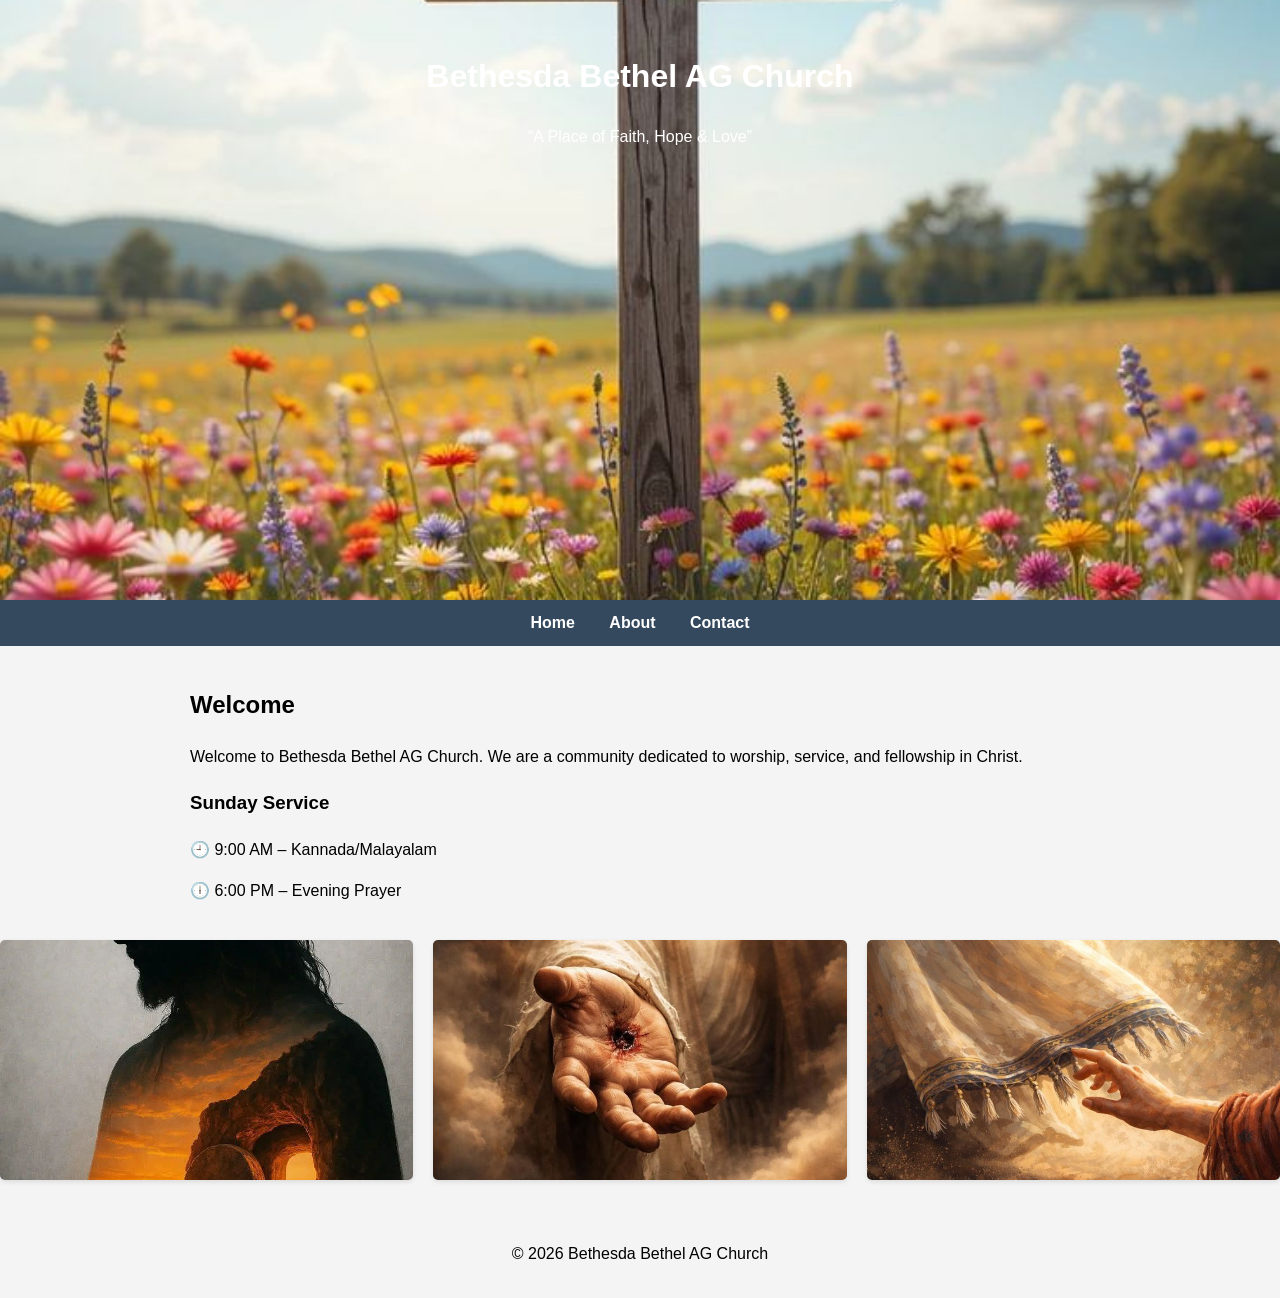
==== index.html @ 81ab68ac "commit" ====
<!DOCTYPE html>
<html lang="en">
<head>
  <meta charset="UTF-8">
  <title>Bethesda Bethel AG Church</title>
  <link rel="stylesheet" href="css/style.css">
</head>
<body>

<header>
  <h1>Bethesda Bethel AG Church</h1>
  <p>“A Place of Faith, Hope & Love”</p>
</header>

<nav>
  <a href="index.html">Home</a>
  <a href="about.html">About</a>
  <a href="contact.html">Contact</a>
</nav>

<section class="content">
  <h2>Welcome</h2>
  <p>
    Welcome to Bethesda Bethel AG Church. We are a community dedicated to worship,
    service, and fellowship in Christ.
  </p>

  <h3>Sunday Service</h3>
  <p>🕘 9:00 AM – Kannada/Malayalam</p>
  <p>🕕 6:00 PM – Evening Prayer</p>
</section>
<section>
    <div class="grid">
        <div class="card img_one"></div>
         <div class="card img_two"></div>
          <div class="card img_three"></div>

    </div>
</section>

<footer>
  <p>© 2026 Bethesda Bethel AG Church</p>
</footer>

</body>
</html>
---- css/style.css ----
body {
  margin: 0;
  font-family: Arial, sans-serif;
  line-height: 1.6;
  background-color: #f4f4f4;
}

header {
  background-image: url("../images/cross.jpg");
  background-size: cover;
  background-position: center;
  background-repeat: no-repeat;
  color: white;
  padding: 30px;
  text-align: center;
  height:60vh;
}

nav {
  background: #34495e;
  text-align: center;
  padding: 10px;
}

nav a {
  color: white;
  margin: 0 15px;
  text-decoration: none;
  font-weight: bold;
}

nav a:hover {
  text-decoration: underline;
}
.grid{
    display: grid;
    grid-template-columns: repeat(3, 1fr);
    gap: 20px;
}
.card{
    background: #f4f4f4;
    padding: 20px;
    border-radius: 5px;
    box-shadow: 0 2px 5px rgba(0,0,0,0.1);
}
.img_one{
    background-image: url("../images/download.jpg");
    background-size: cover;
    background-position: center;
    height: 200px;
}
.img_two{
    background-image: url("../images/download2.jpg");
    background-size: cover;
    background-position: center;
    height: 200px;
}
.img_three{
    background-image: url("../images/download3.jpg");
    background-size: cover;
    background-position: center;
    height: 200px;
}
.content {
  max-width: 900px;
  margin: auto;
  padding: 20px;
}

footer {
  background: #f4f4f4;
  text-align: center;
  padding: 15px;
  margin-top: 30px;
}
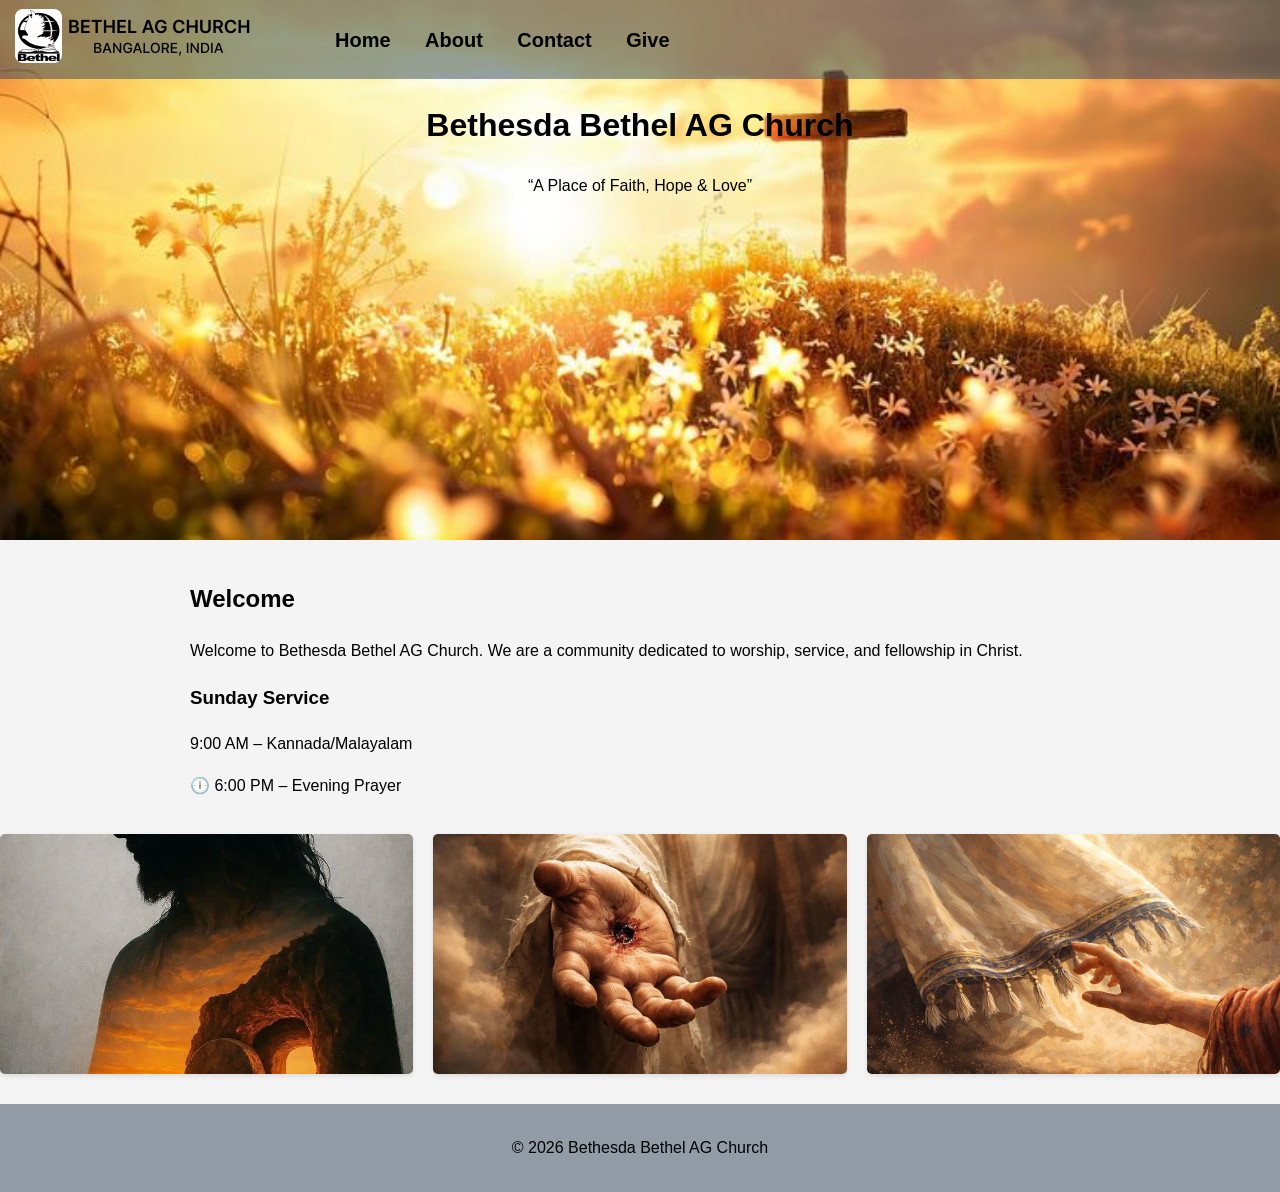
==== commit 7d40c374: "commit" ====
--- a/index.html
+++ b/index.html
@@ -4,19 +4,29 @@
   <meta charset="UTF-8">
   <title>Bethesda Bethel AG Church</title>
   <link rel="stylesheet" href="css/style.css">
+  <link rel="icon" type="image/png" href="./images/logo.png">
 </head>
 <body>
 
 <header>
+  <nav>
+    <div>
+      <img src="./images/icon_bethel.png" alt="iconbethel"/>
+    </div>
+    <div>
+      <a href="index.html">Home</a>
+      <a href="about.html">About</a>
+      <a href="contact.html">Contact</a>  
+      <a href="give.html">Give</a>     
+
+    </div>
+
+</nav>
   <h1>Bethesda Bethel AG Church</h1>
   <p>“A Place of Faith, Hope & Love”</p>
 </header>
 
-<nav>
-  <a href="index.html">Home</a>
-  <a href="about.html">About</a>
-  <a href="contact.html">Contact</a>
-</nav>
+
 
 <section class="content">
   <h2>Welcome</h2>
@@ -26,7 +36,7 @@
   </p>
 
   <h3>Sunday Service</h3>
-  <p>🕘 9:00 AM – Kannada/Malayalam</p>
+  <p> 9:00 AM – Kannada/Malayalam</p>
   <p>🕕 6:00 PM – Evening Prayer</p>
 </section>
 <section>
--- a/css/style.css
+++ b/css/style.css
@@ -6,31 +6,42 @@
 }
 
 header {
-  background-image: url("../images/cross.jpg");
+  background-image: url("../images/Joliecarte_com.jpg");
   background-size: cover;
   background-position: center;
   background-repeat: no-repeat;
-  color: white;
-  padding: 30px;
+  color: black;
   text-align: center;
   height:60vh;
 }
 
 nav {
-  background: #34495e;
-  text-align: center;
-  padding: 10px;
+background: #34495e82;
+    text-align: center;
+    padding: 10px;
+    width: 100%;
+    display: flex;
+    flex-direction: row;
+    justify-content: start;
+    height: 59px;
+    align-items: center;
+    gap:60px
 }
 
-nav a {
-  color: white;
+
+nav a { 
+  color: black;
   margin: 0 15px;
   text-decoration: none;
   font-weight: bold;
+  display: inline-block;
+  transition-duration: 0.8s, 0.8s;
+  font-size: 20px;  
+
 }
 
 nav a:hover {
-  text-decoration: underline;
+ transform: translateY(-12px) scale(1.04);
 }
 .grid{
     display: grid;
@@ -68,8 +79,12 @@
 }
 
 footer {
-  background: #f4f4f4;
+  background: #34495e82;
   text-align: center;
   padding: 15px;
   margin-top: 30px;
 }
+.bank_address{
+  word-wrap: break-word;
+  width:250px
+}
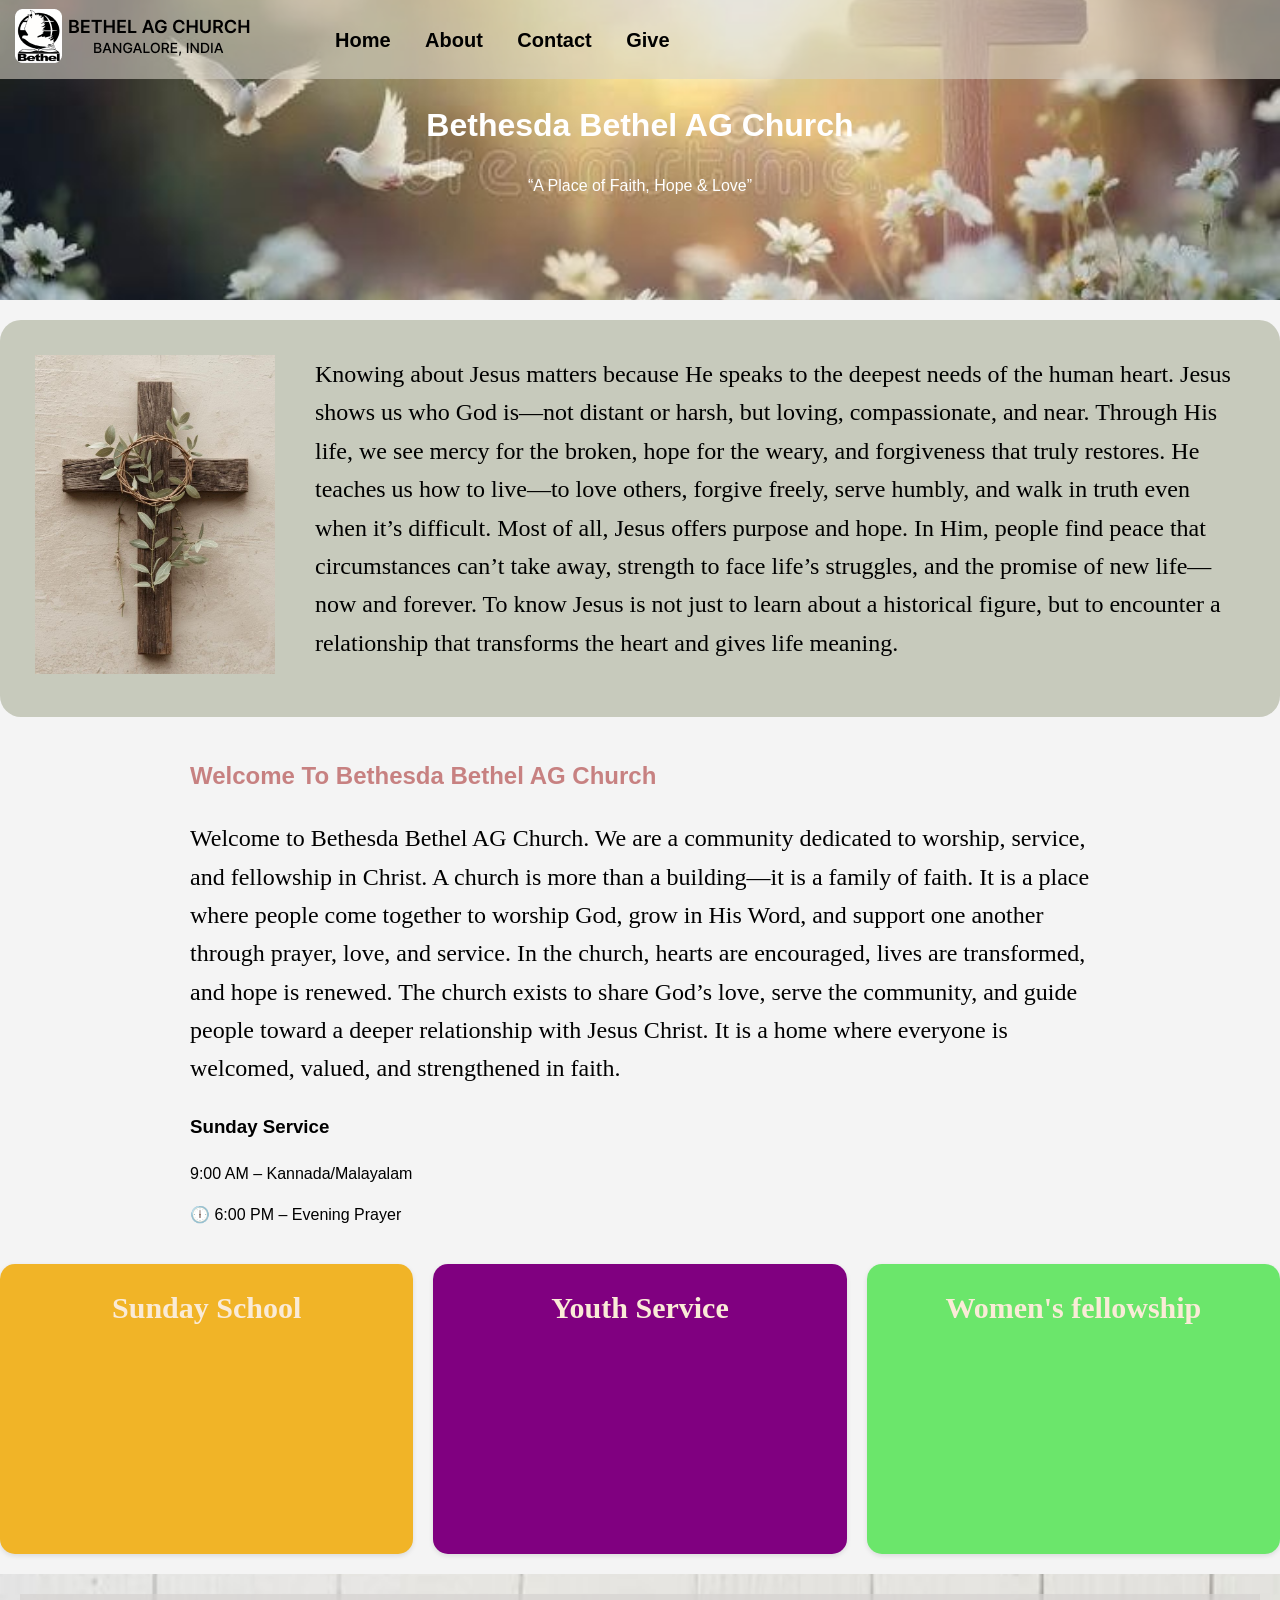
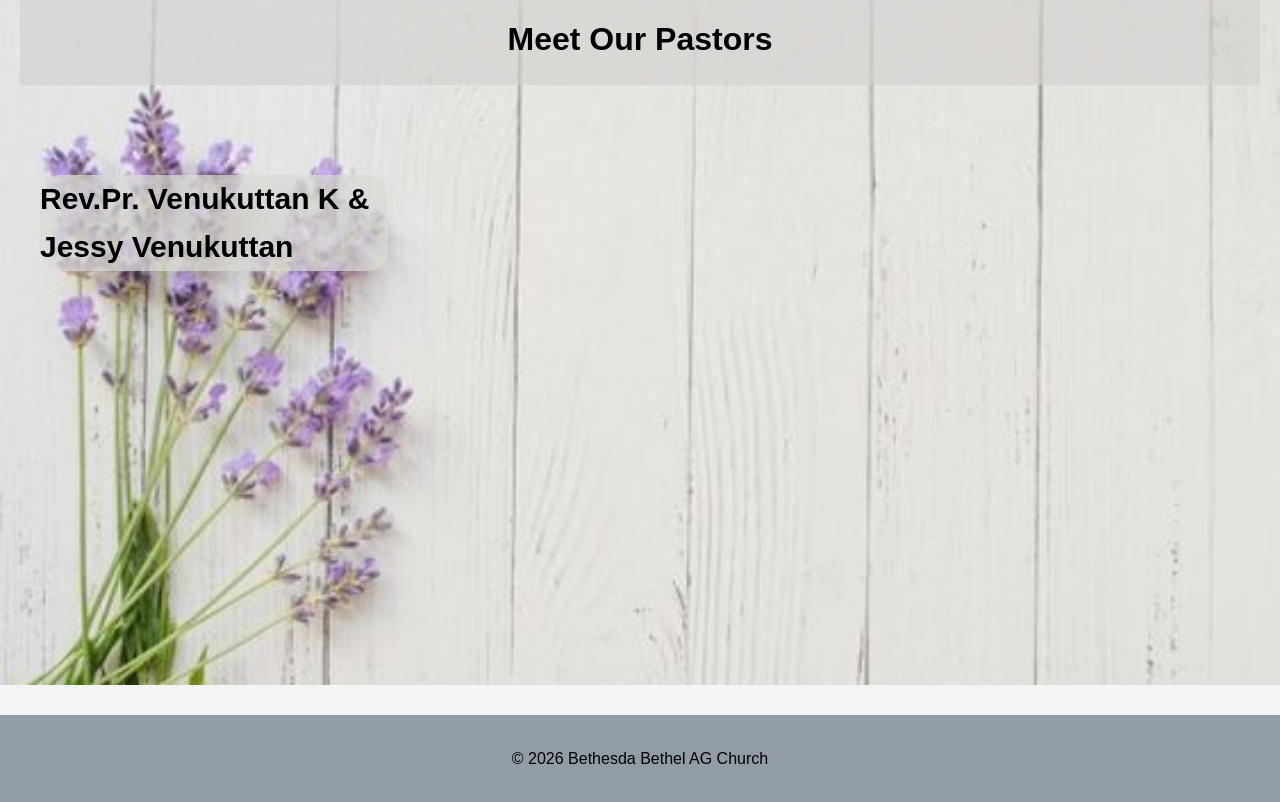
==== commit 70175677: "commit" ====
--- a/index.html
+++ b/index.html
@@ -27,12 +27,33 @@
 </header>
 
 
+  <div class="intro_blk">
+    <div class="intro_">
+          <img src="./images/cross3.jpg">
+    </div>
+    <div class="intro_txt">
+      <p>Knowing about Jesus matters because He speaks to the deepest needs of the human heart.
+  Jesus shows us who God is—not distant or harsh, but loving, compassionate, and near. Through His life, we see mercy for the broken, hope for the weary, and forgiveness that truly restores.
+  He teaches us how to live—to love others, forgive freely, serve humbly, and walk in truth even when it’s difficult.
+  Most of all, Jesus offers purpose and hope. In Him, people find peace that circumstances can’t take away, strength to face life’s struggles, and the promise of new life—now and forever.
+  To know Jesus is not just to learn about a historical figure, but to encounter a relationship that transforms the heart and gives life meaning.</p>
+    </div> 
+  </div>
+<section class="content">
+  <h2 class="welcome_msg">Welcome To Bethesda Bethel AG Church</h2>
+  <!-- <div class="intro_container">
 
-<section class="content">
-  <h2>Welcome</h2>
-  <p>
+  </div> -->
+
+  
+  <p class="church_">
     Welcome to Bethesda Bethel AG Church. We are a community dedicated to worship,
     service, and fellowship in Christ.
+    A church is more than a building—it is a family of faith.
+
+It is a place where people come together to worship God, grow in His Word, and support one another through prayer, love, and service. In the church, hearts are encouraged, lives are transformed, and hope is renewed.
+
+The church exists to share God’s love, serve the community, and guide people toward a deeper relationship with Jesus Christ. It is a home where everyone is welcomed, valued, and strengthened in faith.
   </p>
 
   <h3>Sunday Service</h3>
@@ -41,12 +62,23 @@
 </section>
 <section>
     <div class="grid">
-        <div class="card img_one"></div>
-         <div class="card img_two"></div>
-          <div class="card img_three"></div>
+        <div class="card img_one">Sunday School</div>
+         <div class="card img_two">Youth Service</div>
+          <div class="card img_three">Women's fellowship</div>
 
     </div>
 </section>
+<div class="lead_blk">
+  <h1 class="me_">Meet Our Pastors</h1>
+    <div class="pastors_blk">
+      <p class="name_">Rev.Pr. Venukuttan K & Jessy Venukuttan</p>
+      <p></p>
+    </div>
+      <img/>
+    </div>
+
+  </div>
+</div>
 
 <footer>
   <p>© 2026 Bethesda Bethel AG Church</p>
--- a/css/style.css
+++ b/css/style.css
@@ -6,17 +6,18 @@
 }
 
 header {
-  background-image: url("../images/Joliecarte_com.jpg");
+  background-image: url("../images/header.jpg");
   background-size: cover;
   background-position: center;
   background-repeat: no-repeat;
-  color: black;
+  color: white;
   text-align: center;
   height:60vh;
 }
 
+
 nav {
-background: #34495e82;
+background: #d8d2c694;
     text-align: center;
     padding: 10px;
     width: 100%;
@@ -39,7 +40,24 @@
   font-size: 20px;  
 
 }
-
+.intro_blk{
+  display: flex;
+  gap:40px;
+  padding: 35px;
+    background: #adb29ba1;
+    margin-top: 20px;;
+    border-radius: 21px;
+}
+.intro_ img{
+  max-width: 240px;
+  height:auto
+}
+.intro_txt p{
+padding:0px;
+margin:0px;
+font-size: 24px;
+    font-family: math;
+}
 nav a:hover {
  transform: translateY(-12px) scale(1.04);
 }
@@ -51,26 +69,44 @@
 .card{
     background: #f4f4f4;
     padding: 20px;
-    border-radius: 5px;
+    border-radius: 15px;
     box-shadow: 0 2px 5px rgba(0,0,0,0.1);
 }
 .img_one{
-    background-image: url("../images/download.jpg");
+    background: #f1b427;
     background-size: cover;
     background-position: center;
-    height: 200px;
+    height: 250px;
+      display: flex;
+    justify-content: center;
+    font-size: 30px; 
+    font-weight: bolder;
+        font-family: cursive;
+    color: antiquewhite;
 }
 .img_two{
-    background-image: url("../images/download2.jpg");
+    background: purple;
     background-size: cover;
     background-position: center;
-    height: 200px;
+    height: 250px;
+     display: flex;
+    justify-content: center;
+    font-size: 30px; 
+    font-weight: bolder;
+        font-family: cursive;
+    color: antiquewhite;
 }
 .img_three{
-    background-image: url("../images/download3.jpg");
+    background:#6be66b;
     background-size: cover;
     background-position: center;
-    height: 200px;
+    height: 250px;
+     display: flex;
+    justify-content: center;
+    font-size: 30px; 
+    font-weight: bolder;
+        font-family: cursive;
+    color: antiquewhite;
 }
 .content {
   max-width: 900px;
@@ -88,3 +124,50 @@
   word-wrap: break-word;
   width:250px
 }
+.welcome_msg{
+  color:#a52a2a91;
+}
+.lead_blk{
+background: url('../images/Diseños.jpg');
+display: flex;
+    justify-content: flex-start;
+    flex-direction: column;
+    margin-top: 20px;
+    height: 79vh;
+     background-size: cover;
+  background-position: center;
+  background-repeat: no-repeat;
+
+}
+.lead_blk h1{
+  display: flex;
+    justify-content: center;
+        background: #d4d2cfa6;
+        margin: 20px;
+    padding: 20px;
+}
+.name_{
+  font-size: 20px;
+  font-weight: bolder;
+  font-size: 30px;
+    font-weight: bolder;
+    width: 29%;
+    background: #dbdad6ba;
+    border-radius: 20px;
+}
+.church_{
+  font-size: 24px;
+    font-family: math;
+}
+.pastors_blk{
+  margin:20px;
+  padding:20px
+}
+
+@media  (min-width: 769px) {
+  header{
+        max-height: 300px;
+    height: 100vh;
+    width: 100%;
+  }
+}
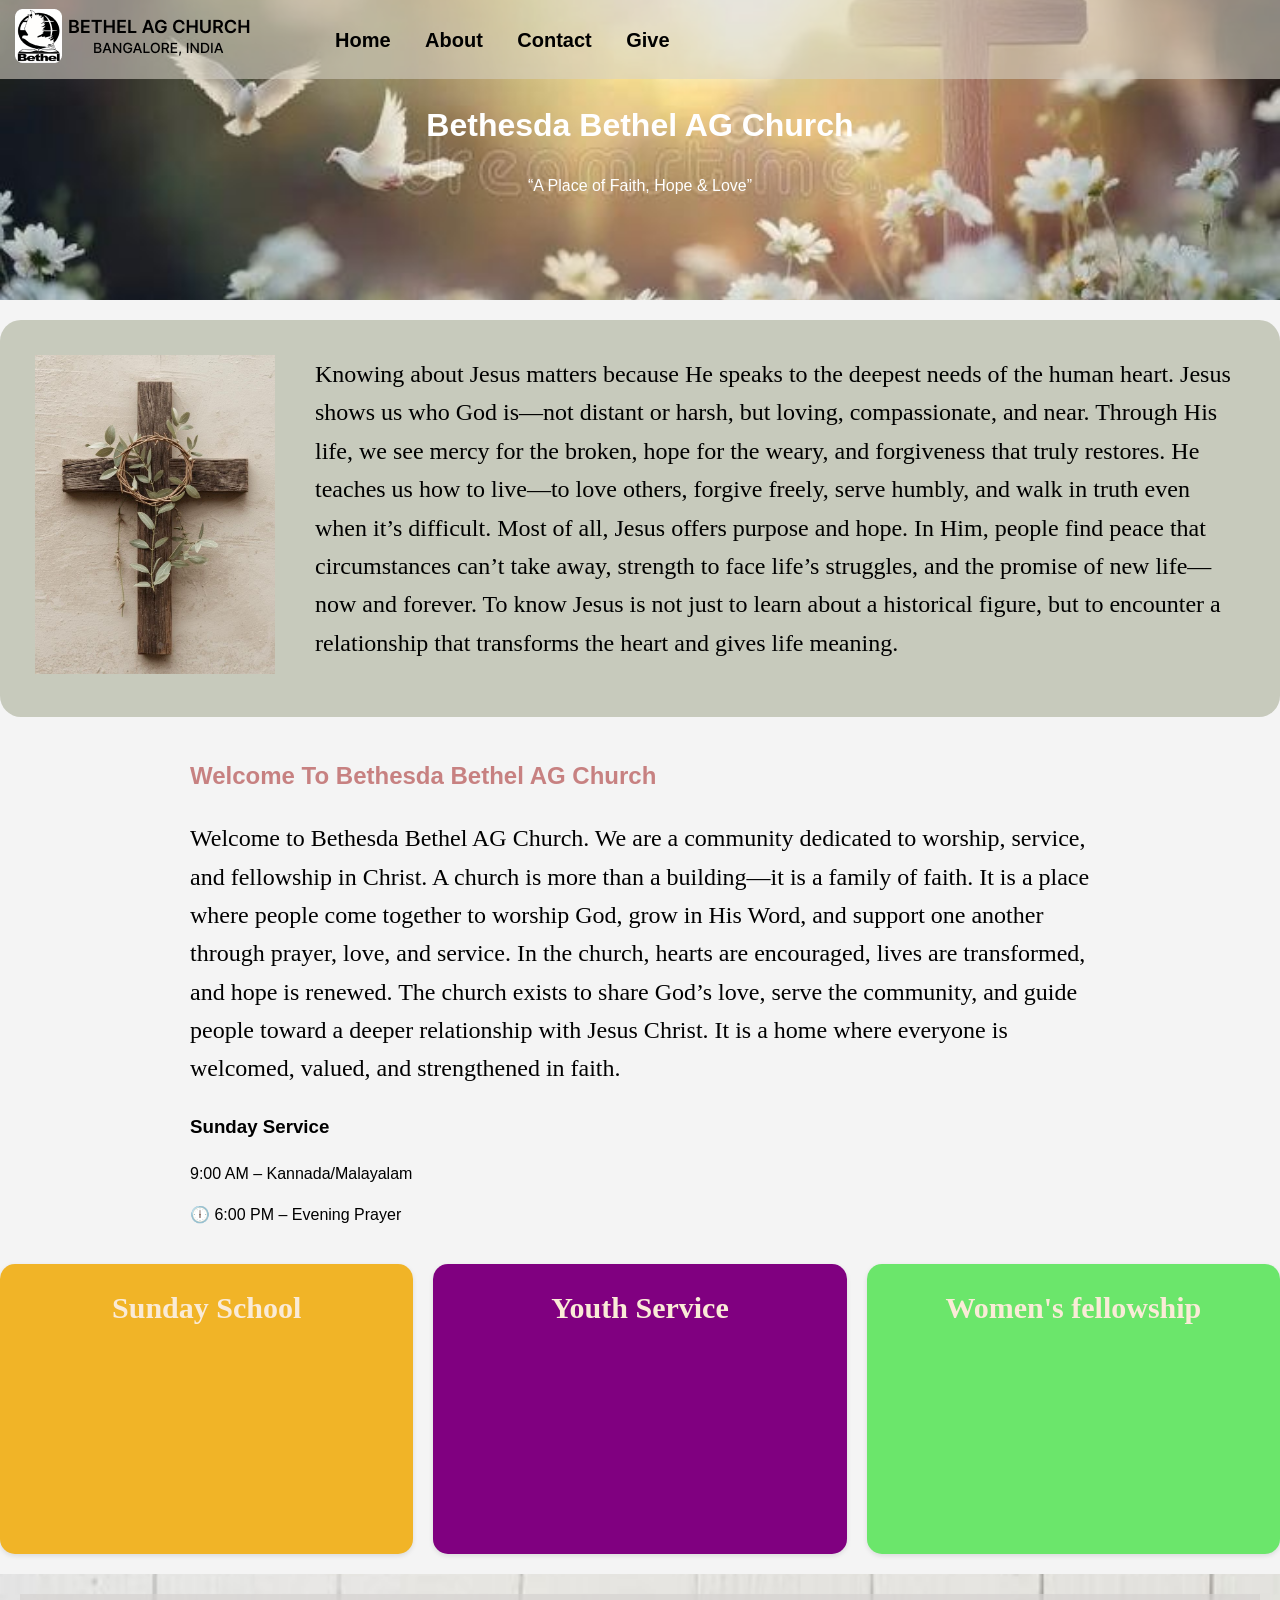
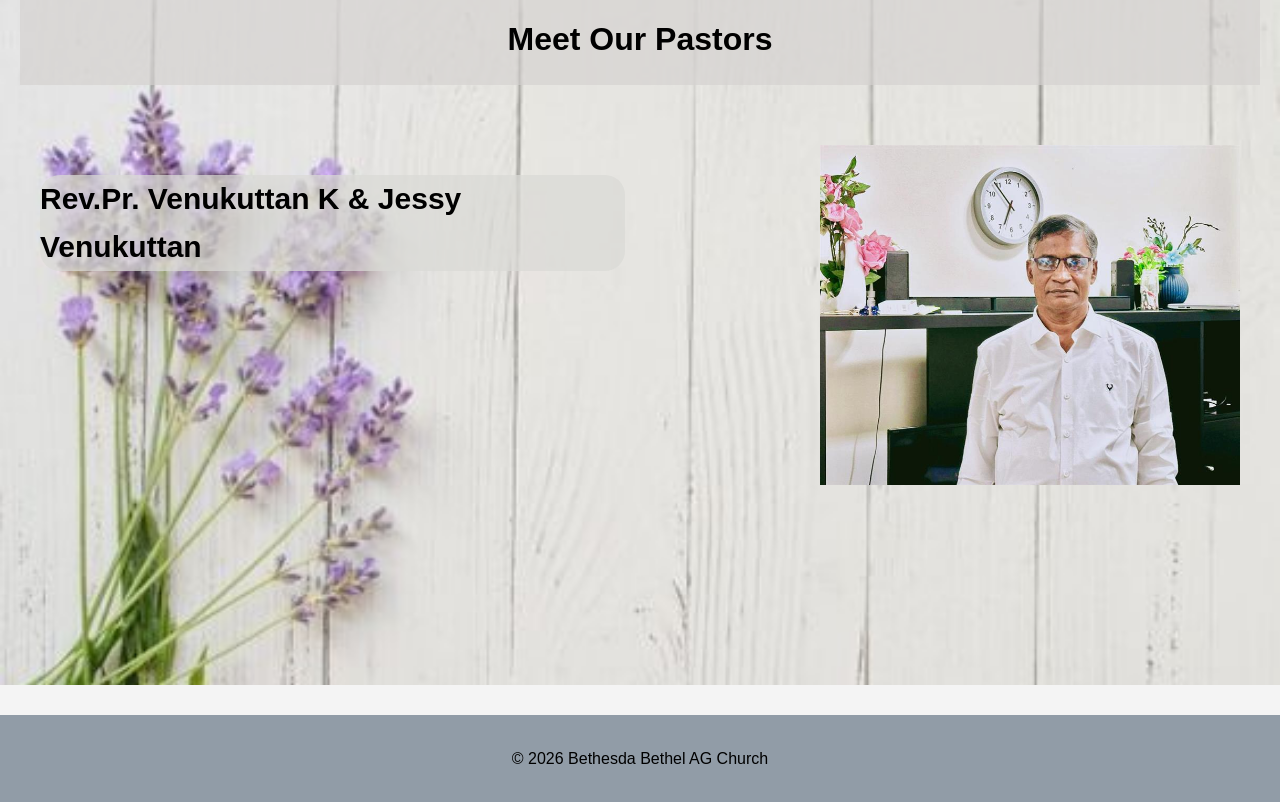
==== commit 2c81ea57: "commit" ====
--- a/index.html
+++ b/index.html
@@ -71,8 +71,14 @@
 <div class="lead_blk">
   <h1 class="me_">Meet Our Pastors</h1>
     <div class="pastors_blk">
-      <p class="name_">Rev.Pr. Venukuttan K & Jessy Venukuttan</p>
-      <p></p>
+      <div>
+              <p class="name_">Rev.Pr. Venukuttan K & Jessy Venukuttan</p>
+      </div>
+      <div class="pastor_img">
+        <img src="./images/venukuttan.jpg"/>
+
+      </div>
+
     </div>
       <img/>
     </div>
--- a/css/style.css
+++ b/css/style.css
@@ -151,7 +151,7 @@
   font-weight: bolder;
   font-size: 30px;
     font-weight: bolder;
-    width: 29%;
+    width: 99%;
     background: #dbdad6ba;
     border-radius: 20px;
 }
@@ -161,7 +161,13 @@
 }
 .pastors_blk{
   margin:20px;
-  padding:20px
+  padding:20px;
+  display: flex;
+  justify-content: space-between;
+}
+.pastor_img img{
+  width:100%;
+  height:60%;
 }
 
 @media  (min-width: 769px) {
